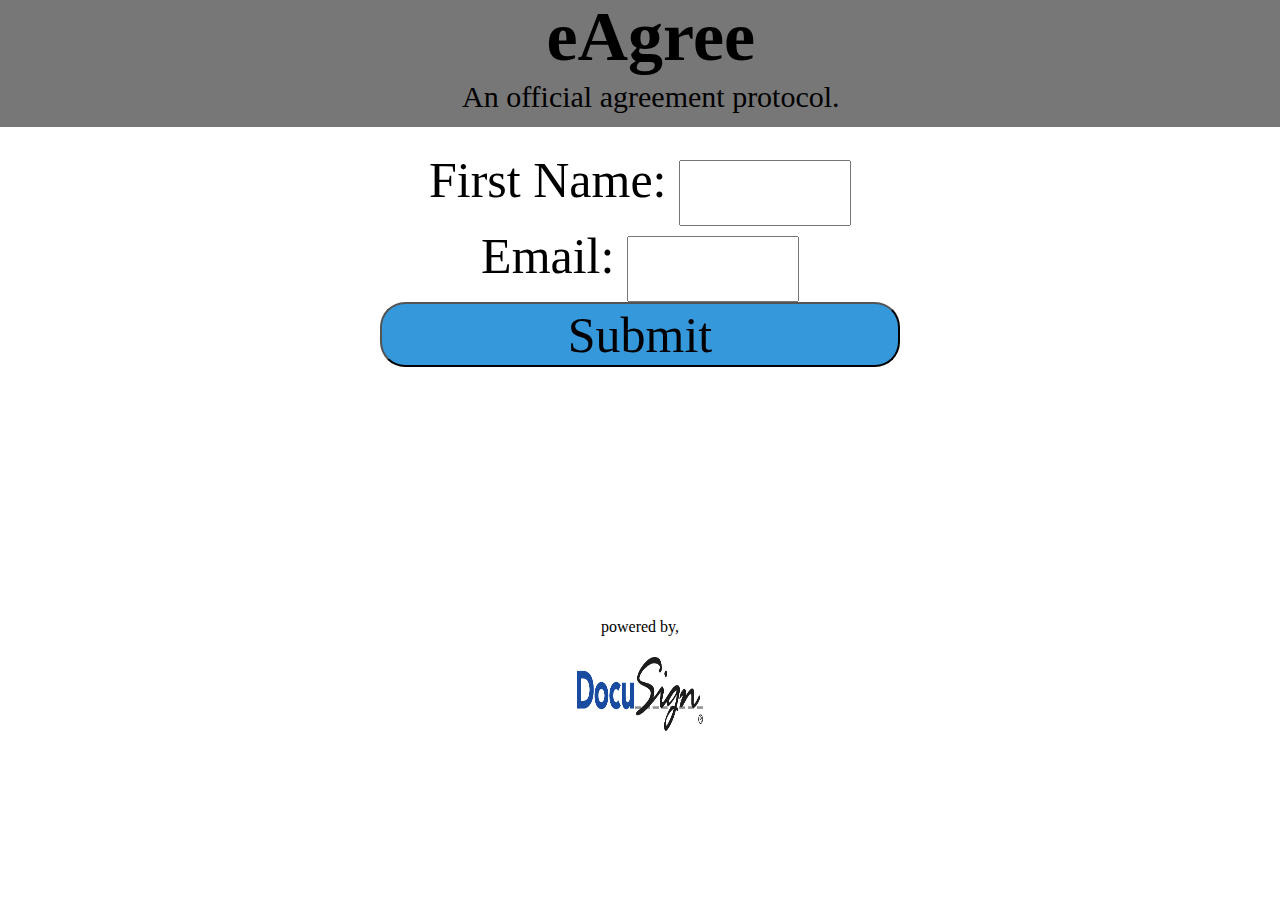
==== public/submit.html @ fdb0db54 "Updated submit.html" ====
<html>
   <body>
    <link rel="stylesheet" type="text/css" href="style.css">
    <div class="header" id="header">
      <h1 style="text-align:center;margin-bottom: 0px;padding-bottom: 0px;">eAgree</h1>
      <p style="text-align:center; font-size: 30px;margin-top: 0px; padding-top: 0px;margin-bottom: 0px; padding-bottom: 0px;">An official agreement protocol.</p>
    </div>




<!--
    </div>
    <h2 style="text-align:center;font-size: 50px;">What is eAgree?</h1>
    <p style="text-align:center;">eAgree is a complete, simple utility that streamlines personal and professional agreements with the DocuSign eSignature API.<p>
    <div id="button" style="width:520px; background: #3498DB;">
      <a href="submit.html" style="display:block; height:100%; width:100%; text-decoration: none; color: White;">Create an Agreement</a>
    </div>
    -->  
     <form action = "http://127.0.0.1:3000/submit_redirect" method = "POST"
     style = "text-align:center;font-size: 50px;">
         First Name: <input type = "text" name = "name">  <br>
         Email: <input type = "text" name = "email">
          </br>          
         <input type = "submit" value = "Submit"id="button" style="font-size: 50px;width:520px; background: #3498DB;">

      </form>
    </br>
    </br>
    </br>
    <center>
        powered by,</br>
    <img src="images/docusign.png" alt="DocuSign Logo" style="width:10%;height:10%;" align="middle">
    </center>
      
   </body>
</html>
---- public/style.css ----
.header {
    position: fixed;
    background: #777;
    margin-top: -40px;
    margin-left: -10px;
    top: 0;
    width: 102%;
}

.content{
    padding: 200px;
}

@font-face {
    font-family: Inconsolata;
    src: url(Inconsolata.woff);
}

*{
    font-family: Inconsolata;
    line-height: 60px;
}

body {
    margin-top: 150px;
    padding: 0;
}

#button {
    border-radius: 25px;
    background: #707070;
    margin: auto;
    width: 160px;
    height: 65px;
    text-align: center;
}

h1 {
    font-size: 70px;
}

p {
    font-size: 20px;
}

a {
    font-size: 50px;
    color: Black;
}
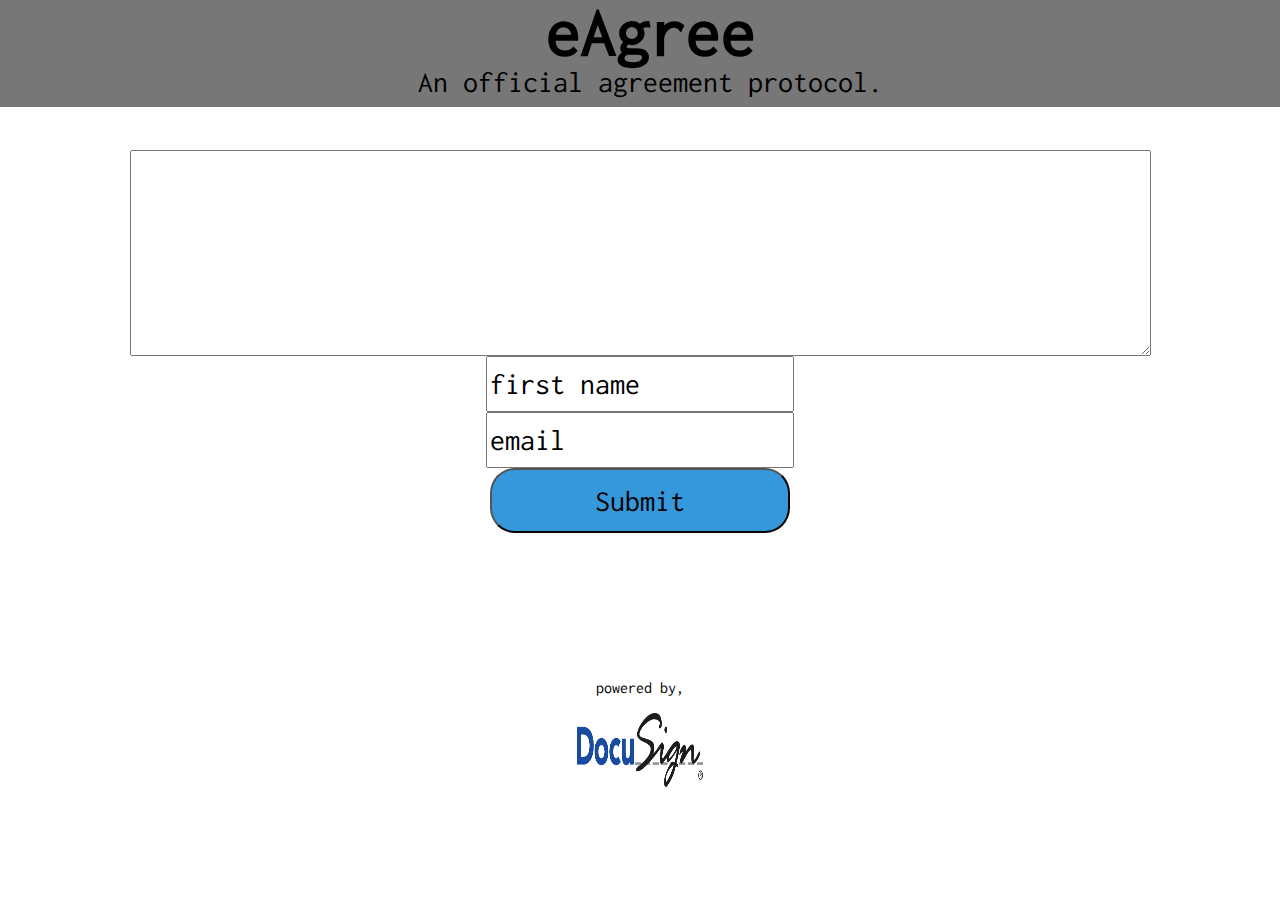
==== commit aadd2e69: "Update HTML and CSS" ====
--- a/public/submit.html
+++ b/public/submit.html
@@ -1,37 +1,37 @@
 <html>
-   <body>
+  <script src="/socket.io/socket.io.js"></script>
+  <script src="https://code.jquery.com/jquery-1.11.1.js"></script>
+
+  <script>
+  var socket = io();
+  </script>
+
+  <body>
     <link rel="stylesheet" type="text/css" href="style.css">
     <div class="header" id="header">
       <h1 style="text-align:center;margin-bottom: 0px;padding-bottom: 0px;">eAgree</h1>
       <p style="text-align:center; font-size: 30px;margin-top: 0px; padding-top: 0px;margin-bottom: 0px; padding-bottom: 0px;">An official agreement protocol.</p>
     </div>
 
+    <form action = "http://127.0.0.1:3000/submit_redirect" method = "POST"
+         style = "text-align:center;font-size: 30px;">
+      <textarea id="agreement" placeholder="Enter an agreement." onchange =
+        "socket.emit('update', $('#agreement').val())" rows="10" cols="100"style = "text-align:left;font-size: 20px;">
+      </textarea>
+      </br>
+      <input type = "text" value = "first name" name = "name"style="font-size: 30px;">  <br>
+      <input type = "text" value = "email" name = "email"style="font-size: 30px;">
+      </br>          
+      <input type = "submit" value = "Submit"id="button" style="font-size:
+      30px;width:300px; background: #3498DB;">
 
-
-
-<!--
-    </div>
-    <h2 style="text-align:center;font-size: 50px;">What is eAgree?</h1>
-    <p style="text-align:center;">eAgree is a complete, simple utility that streamlines personal and professional agreements with the DocuSign eSignature API.<p>
-    <div id="button" style="width:520px; background: #3498DB;">
-      <a href="submit.html" style="display:block; height:100%; width:100%; text-decoration: none; color: White;">Create an Agreement</a>
-    </div>
-    -->  
-     <form action = "http://127.0.0.1:3000/submit_redirect" method = "POST"
-     style = "text-align:center;font-size: 50px;">
-         First Name: <input type = "text" name = "name">  <br>
-         Email: <input type = "text" name = "email">
-          </br>          
-         <input type = "submit" value = "Submit"id="button" style="font-size: 50px;width:520px; background: #3498DB;">
-
-      </form>
-    </br>
+    </form>
     </br>
     </br>
     <center>
-        powered by,</br>
-    <img src="images/docusign.png" alt="DocuSign Logo" style="width:10%;height:10%;" align="middle">
+      powered by,</br>
+      <img src="images/docusign.png" alt="DocuSign Logo" style="width:10%;height:10%;" align="middle">
     </center>
-      
-   </body>
+
+  </body>
 </html>
--- a/public/style.css
+++ b/public/style.css
@@ -18,7 +18,7 @@
 
 *{
     font-family: Inconsolata;
-    line-height: 60px;
+    line-height: 50px;
 }
 
 body {
@@ -43,6 +43,13 @@
     font-size: 20px;
 }
 
+textarea {
+   line-height: 20px;  
+
+}
+
+
+
 a {
     font-size: 50px;
     color: Black;
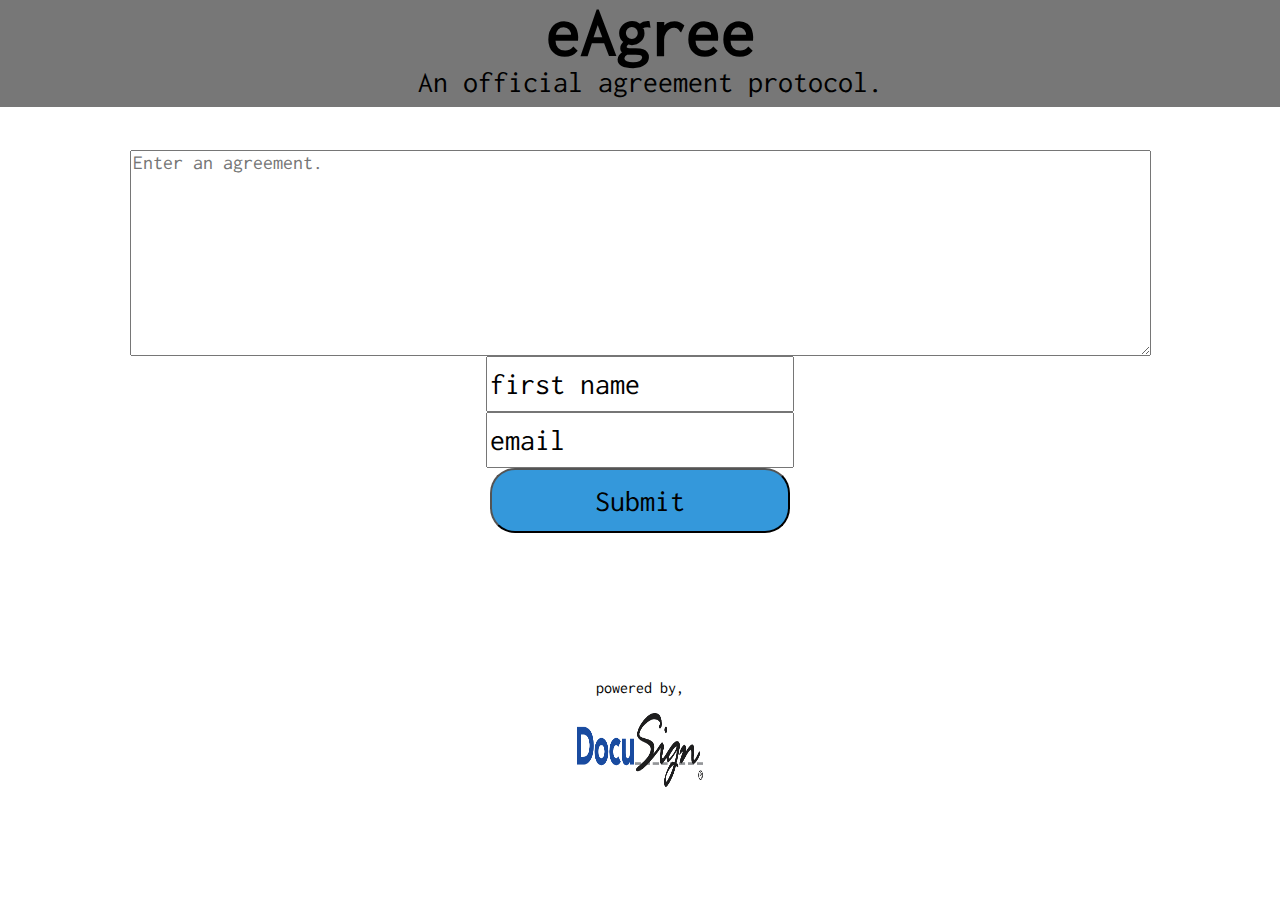
==== commit 261912c9: "Added Synchonous TextArea" ====
--- a/public/submit.html
+++ b/public/submit.html
@@ -4,6 +4,11 @@
 
   <script>
   var socket = io();
+
+  socket.on('update', function(text){
+    $('#agreement').val(text);
+  });
+
   </script>
 
   <body>
@@ -15,9 +20,7 @@
 
     <form action = "http://127.0.0.1:3000/submit_redirect" method = "POST"
          style = "text-align:center;font-size: 30px;">
-      <textarea id="agreement" placeholder="Enter an agreement." onchange =
-        "socket.emit('update', $('#agreement').val())" rows="10" cols="100"style = "text-align:left;font-size: 20px;">
-      </textarea>
+      <textarea id="agreement" placeholder="Enter an agreement." oninput="socket.emit('update', $('#agreement').val())" rows="10" cols="100"style = "text-align:left;font-size: 20px;"></textarea>
       </br>
       <input type = "text" value = "first name" name = "name"style="font-size: 30px;">  <br>
       <input type = "text" value = "email" name = "email"style="font-size: 30px;">
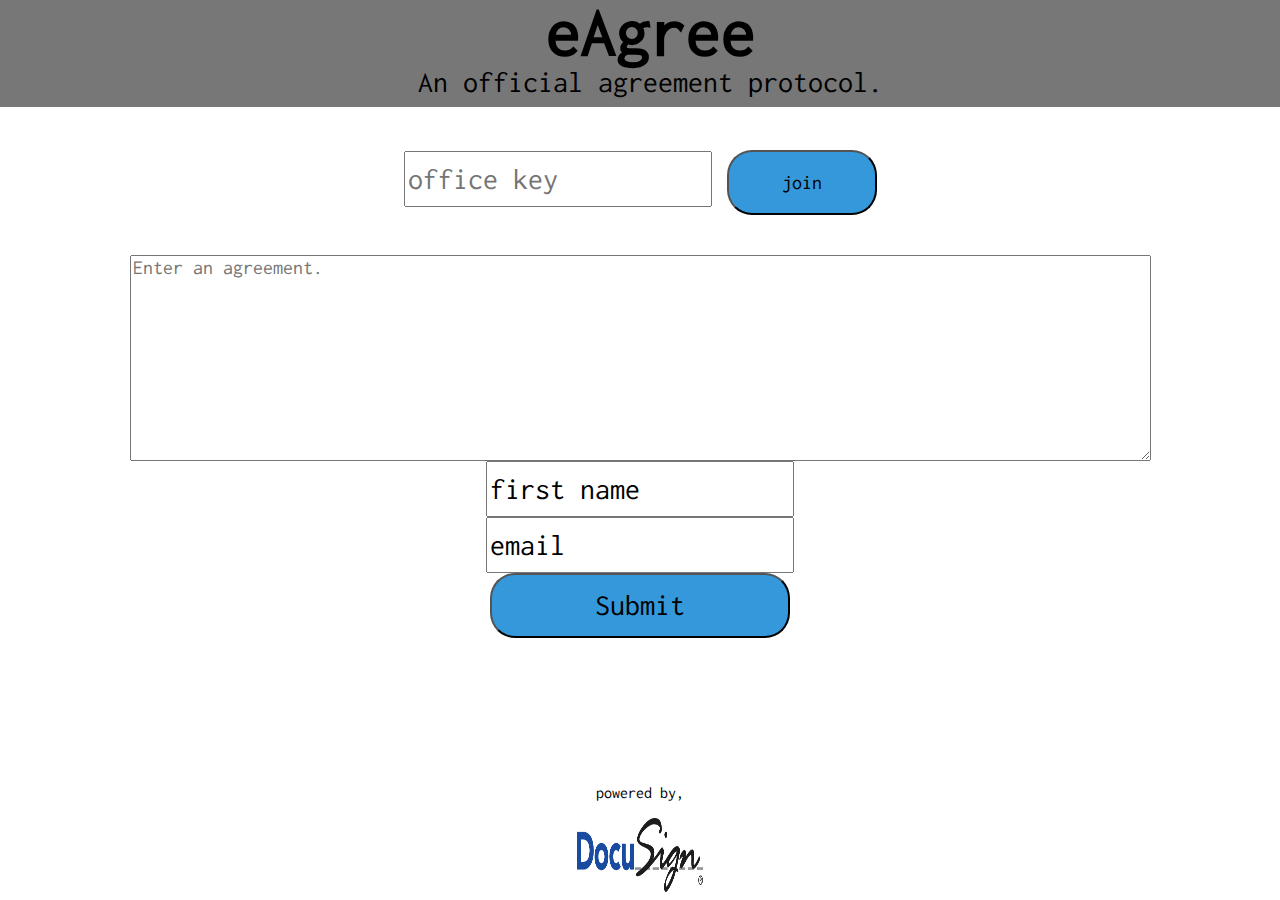
==== commit 00dbd503: "Added join office feild" ====
--- a/public/submit.html
+++ b/public/submit.html
@@ -9,6 +9,9 @@
     $('#agreement').val(text);
   });
 
+  socket.on('SendKey', function(key){
+    $('
+  });
   </script>
 
   <body>
@@ -17,9 +20,21 @@
       <h1 style="text-align:center;margin-bottom: 0px;padding-bottom: 0px;">eAgree</h1>
       <p style="text-align:center; font-size: 30px;margin-top: 0px; padding-top: 0px;margin-bottom: 0px; padding-bottom: 0px;">An official agreement protocol.</p>
     </div>
+    
+    <form style = "text-align:center;font-size: 30px;">
+      
+      <input type = "text" id = "roomKey" placeholder = "office key" name = "name"style="font-size: 30px;">
+      <input type = "submit" onclick = "socket.join( $('#roomKey').val())" value = "join"id="button" style="font-size:
+      20px;width:150px; background: #3498DB;">
+
+    </form>
 
     <form action = "http://127.0.0.1:3000/submit_redirect" method = "POST"
          style = "text-align:center;font-size: 30px;">
+      
+      <h4 value = ""> </h4>
+
+
       <textarea id="agreement" placeholder="Enter an agreement." oninput="socket.emit('update', $('#agreement').val())" rows="10" cols="100"style = "text-align:left;font-size: 20px;"></textarea>
       </br>
       <input type = "text" value = "first name" name = "name"style="font-size: 30px;">  <br>
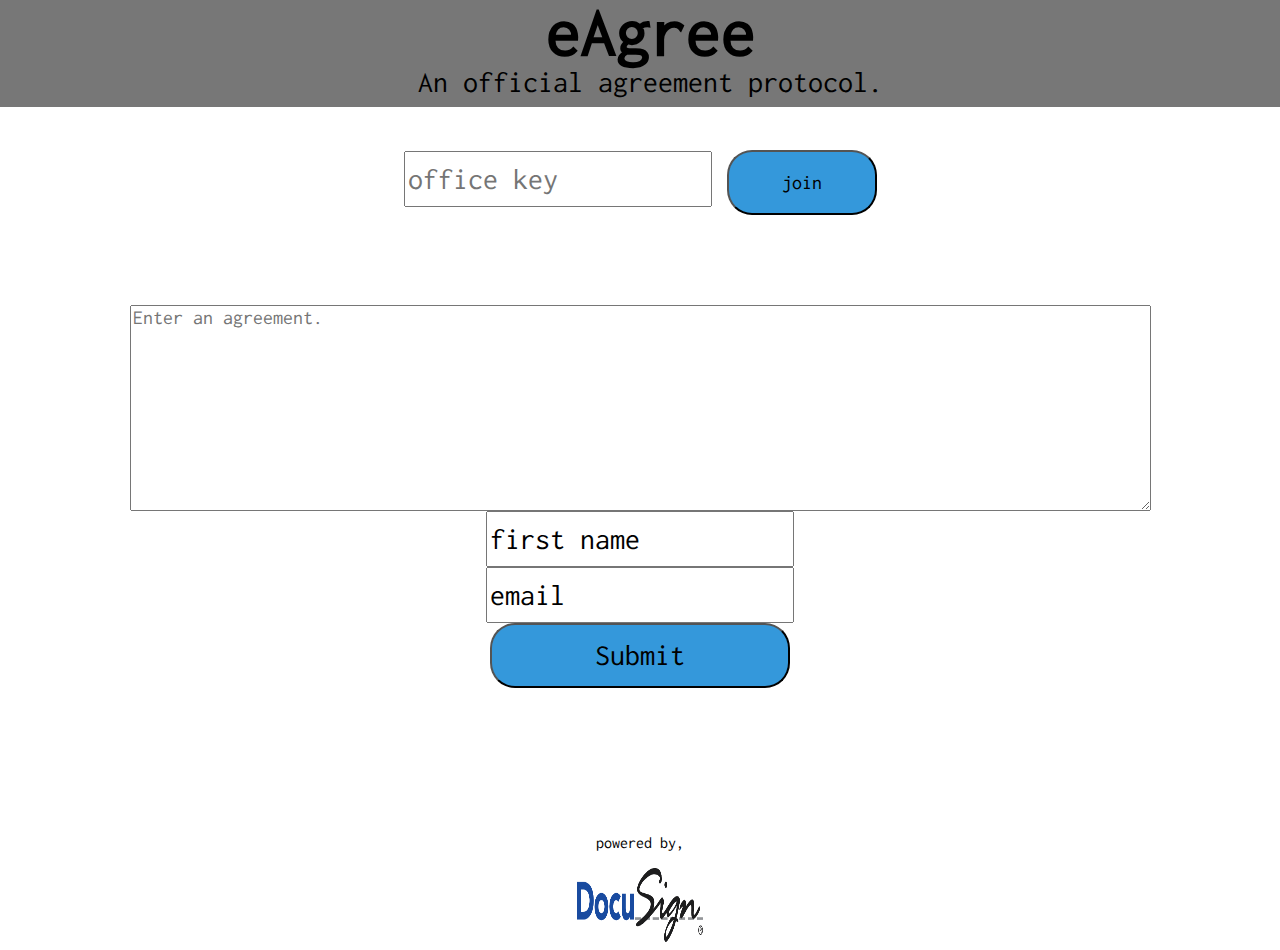
==== commit cda445d7: "Added join office feild" ====
--- a/public/submit.html
+++ b/public/submit.html
@@ -9,7 +9,11 @@
     $('#agreement').val(text);
   });
 
-  socket.on('SendKey', function(key){
+  socket.on('updateEmail', function(text){
+    $('#personalEmail').val(text);
+  });
+
+  socket.on('sendKey', function(key){
     $('
   });
   </script>
@@ -32,13 +36,13 @@
     <form action = "http://127.0.0.1:3000/submit_redirect" method = "POST"
          style = "text-align:center;font-size: 30px;">
       
-      <h4 value = ""> </h4>
-
+      <h4 id = "keyNum"></h4>
+</br> 
 
       <textarea id="agreement" placeholder="Enter an agreement." oninput="socket.emit('update', $('#agreement').val())" rows="10" cols="100"style = "text-align:left;font-size: 20px;"></textarea>
       </br>
       <input type = "text" value = "first name" name = "name"style="font-size: 30px;">  <br>
-      <input type = "text" value = "email" name = "email"style="font-size: 30px;">
+      <input id = "personalEmail" type = "text" value = "email" name = "email"style="font-size: 30px;">
       </br>          
       <input type = "submit" value = "Submit"id="button" style="font-size:
       30px;width:300px; background: #3498DB;">
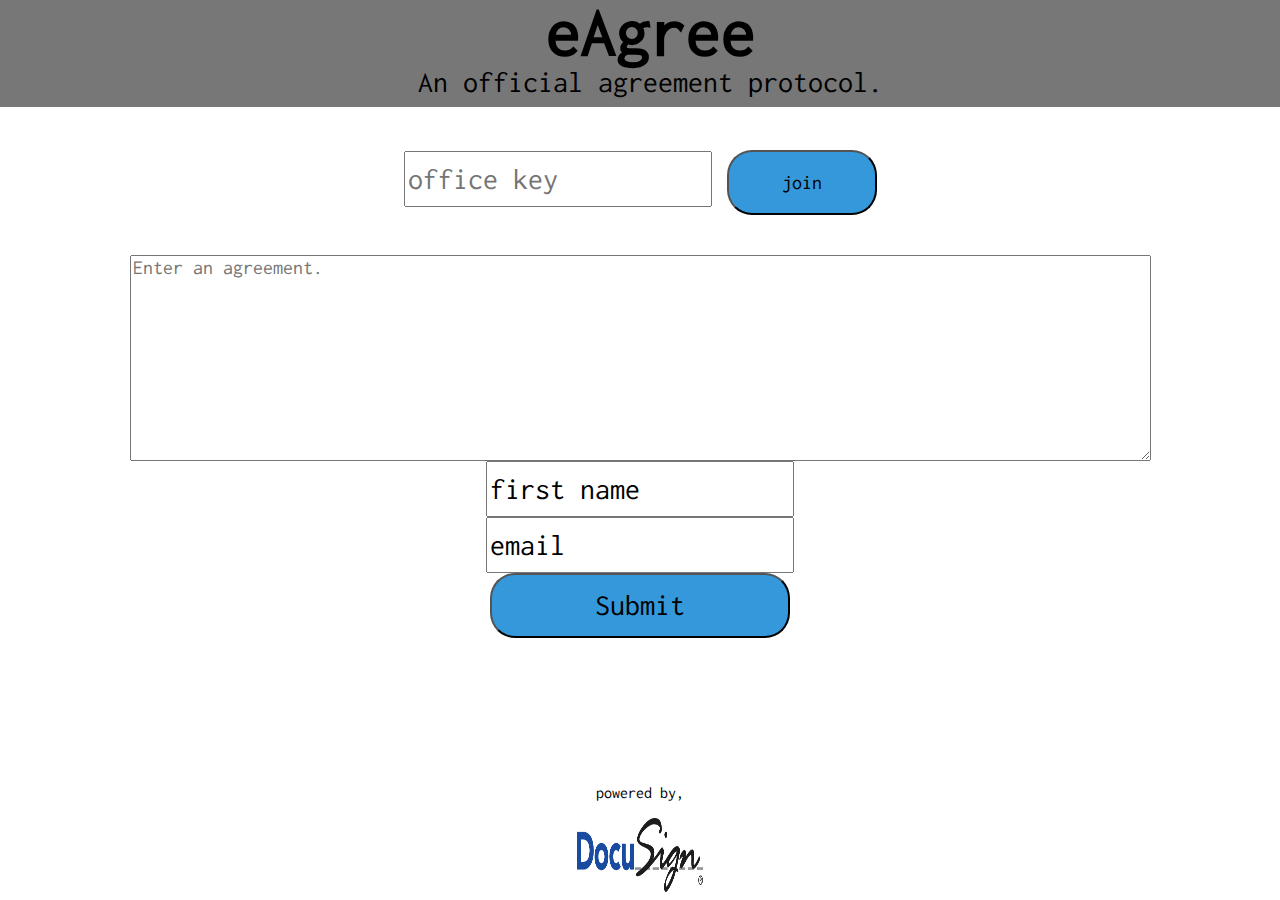
==== commit 238bd293: "Merge branch 'master' of https://github.com/MatthewUng/EZ-Sign" ====
--- a/public/submit.html
+++ b/public/submit.html
@@ -9,11 +9,7 @@
     $('#agreement').val(text);
   });
 
-  socket.on('updateEmail', function(text){
-    $('#personalEmail').val(text);
-  });
-
-  socket.on('sendKey', function(key){
+  socket.on('SendKey', function(key){
     $('
   });
   </script>
@@ -36,13 +32,13 @@
     <form action = "http://127.0.0.1:3000/submit_redirect" method = "POST"
          style = "text-align:center;font-size: 30px;">
       
-      <h4 id = "keyNum"></h4>
-</br> 
+      <h4 value = ""> </h4>
+
 
       <textarea id="agreement" placeholder="Enter an agreement." oninput="socket.emit('update', $('#agreement').val())" rows="10" cols="100"style = "text-align:left;font-size: 20px;"></textarea>
       </br>
       <input type = "text" value = "first name" name = "name"style="font-size: 30px;">  <br>
-      <input id = "personalEmail" type = "text" value = "email" name = "email"style="font-size: 30px;">
+      <input type = "text" value = "email" name = "email"style="font-size: 30px;">
       </br>          
       <input type = "submit" value = "Submit"id="button" style="font-size:
       30px;width:300px; background: #3498DB;">
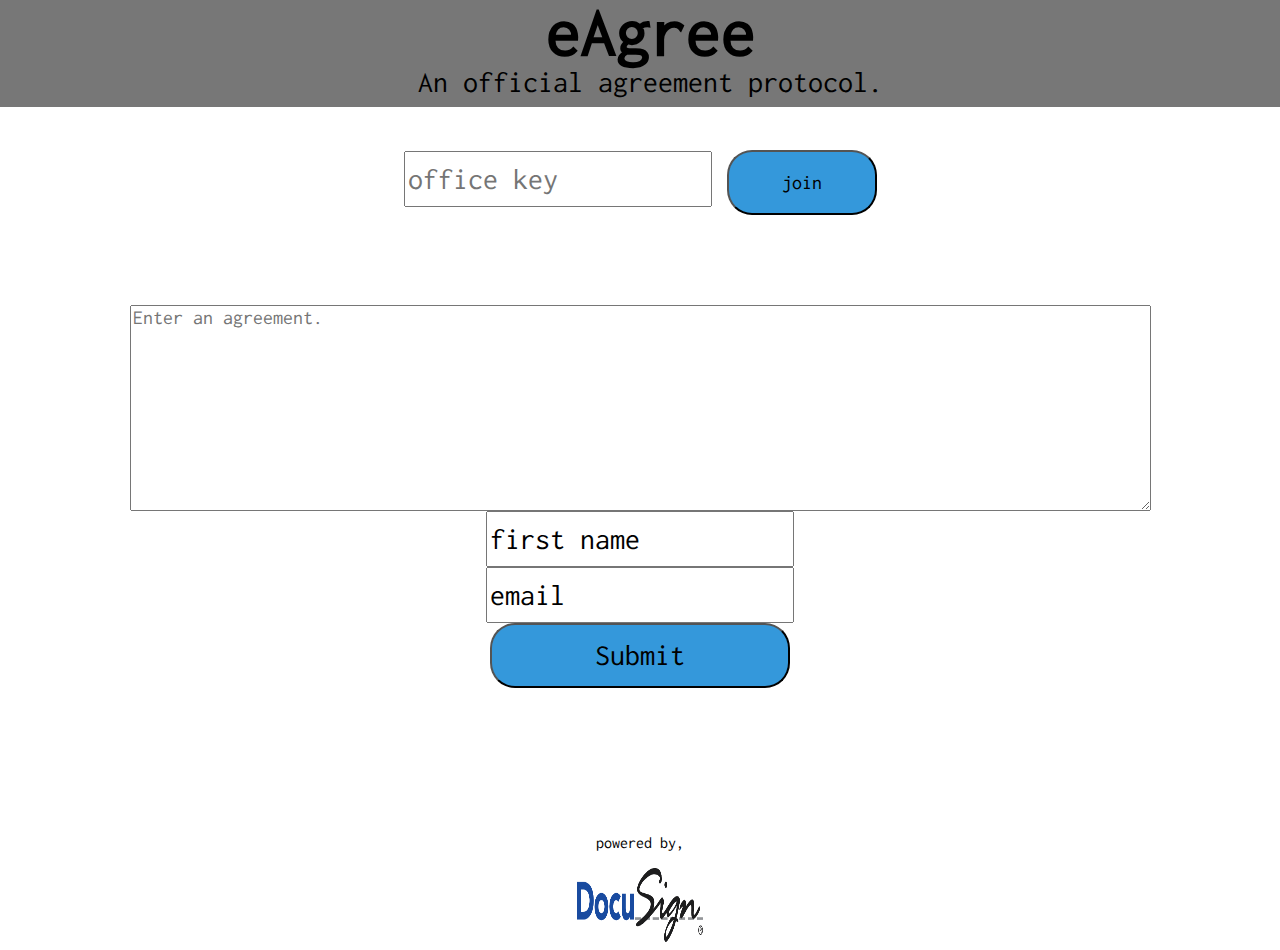
==== commit 2da9e997: "Merge branch 'master' of https://github.com/MatthewUng/EZ-Sign" ====
--- a/public/submit.html
+++ b/public/submit.html
@@ -9,7 +9,11 @@
     $('#agreement').val(text);
   });
 
-  socket.on('SendKey', function(key){
+  socket.on('updateEmail', function(text){
+    $('#personalEmail').val(text);
+  });
+
+  socket.on('sendKey', function(key){
     $('
   });
   </script>
@@ -32,13 +36,13 @@
     <form action = "http://127.0.0.1:3000/submit_redirect" method = "POST"
          style = "text-align:center;font-size: 30px;">
       
-      <h4 value = ""> </h4>
-
+      <h4 id = "keyNum"></h4>
+</br> 
 
       <textarea id="agreement" placeholder="Enter an agreement." oninput="socket.emit('update', $('#agreement').val())" rows="10" cols="100"style = "text-align:left;font-size: 20px;"></textarea>
       </br>
       <input type = "text" value = "first name" name = "name"style="font-size: 30px;">  <br>
-      <input type = "text" value = "email" name = "email"style="font-size: 30px;">
+      <input id = "personalEmail" type = "text" value = "email" name = "email"style="font-size: 30px;">
       </br>          
       <input type = "submit" value = "Submit"id="button" style="font-size:
       30px;width:300px; background: #3498DB;">
